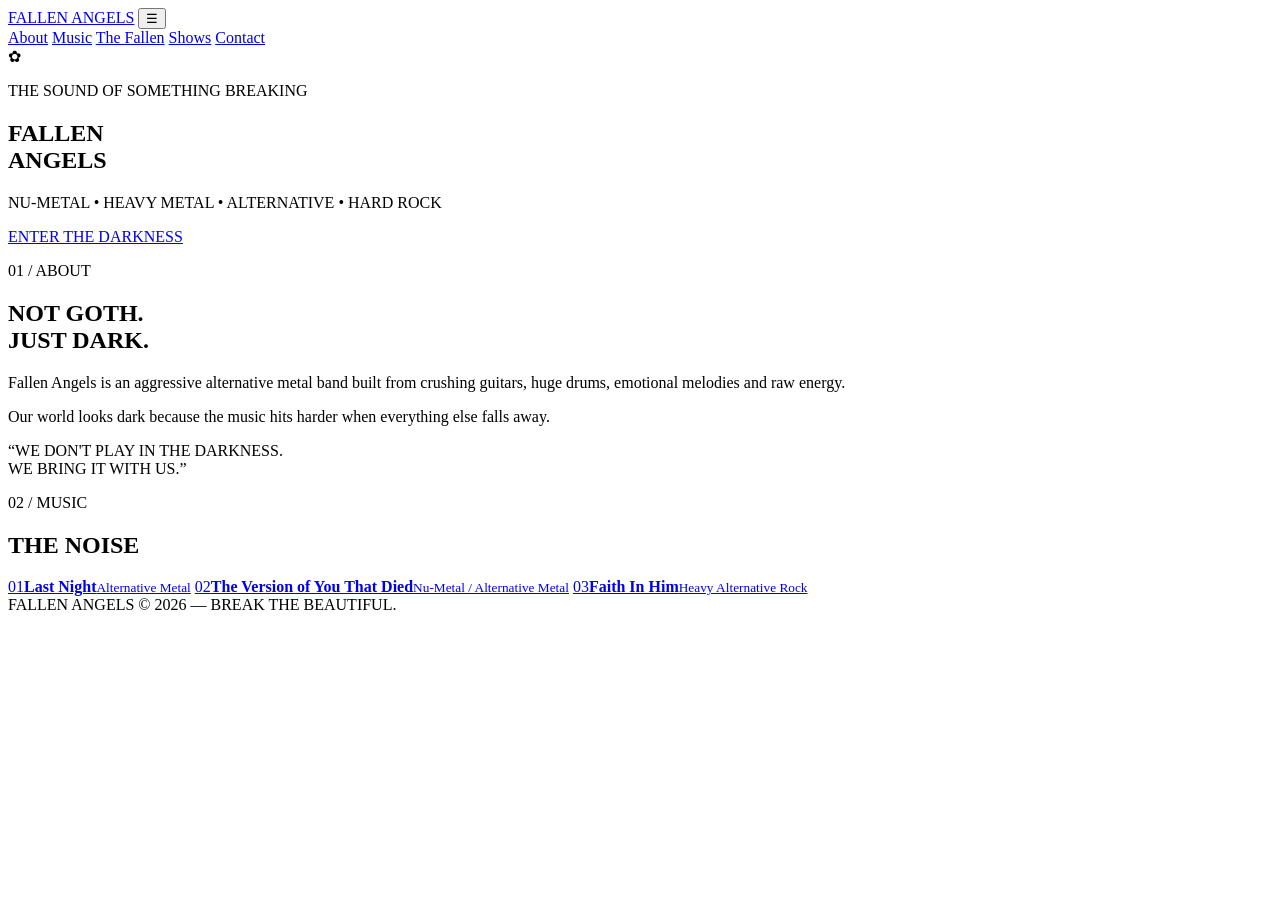
==== index.html @ 7ab11c46 "Add files via upload" ====
<!DOCTYPE html>
<html lang="en">
<head>
  <meta charset="UTF-8">
  <meta name="viewport" content="width=device-width, initial-scale=1.0">
  <meta name="description" content="Fallen Angels — Nu-Metal, Heavy Metal, Alternative Metal and Hard Rock.">
  <title>Fallen Angels | Official</title>
  <link rel="stylesheet" href="css/style.css">
</head>
<body>
  <div id="petals"></div>

  <header class="site-header">
    <a class="logo" href="index.html">FALLEN ANGELS</a>
    <button class="menu-toggle" aria-label="Open menu">☰</button>
    <nav id="nav">
      <a href="#about">About</a>
      <a href="music.html">Music</a>
      <a href="members.html">The Fallen</a>
      <a href="shows.html">Shows</a>
      <a href="contact.html">Contact</a>
    </nav>
  </header>

  <main>
    <section class="hero">
      <div class="hero-flower">✿</div>
      <p class="eyebrow">THE SOUND OF SOMETHING BREAKING</p>
      <h1>FALLEN<br>ANGELS</h1>
      <p class="genres">NU-METAL • HEAVY METAL • ALTERNATIVE • HARD ROCK</p>
      <a class="button" href="#about">ENTER THE DARKNESS</a>
    </section>

    <section id="about" class="section about">
      <p class="section-number">01 / ABOUT</p>
      <h2>NOT GOTH.<br>JUST DARK.</h2>
      <div class="split">
        <p>Fallen Angels is an aggressive alternative metal band built from crushing guitars, huge drums, emotional melodies and raw energy.</p>
        <p>Our world looks dark because the music hits harder when everything else falls away.</p>
      </div>
    </section>

    <section class="section quote">
      <div class="broken-line"></div>
      <p>“WE DON'T PLAY IN THE DARKNESS.<br>WE BRING IT WITH US.”</p>
    </section>

    <section class="section">
      <p class="section-number">02 / MUSIC</p>
      <h2>THE NOISE</h2>
      <div class="track-grid">
        <a class="track" href="music.html"><span>01</span><strong>Last Night</strong><small>Alternative Metal</small></a>
        <a class="track" href="music.html"><span>02</span><strong>The Version of You That Died</strong><small>Nu-Metal / Alternative Metal</small></a>
        <a class="track" href="music.html"><span>03</span><strong>Faith In Him</strong><small>Heavy Alternative Rock</small></a>
      </div>
    </section>
  </main>

  <footer>FALLEN ANGELS © 2026 — BREAK THE BEAUTIFUL.</footer>
  <script src="js/main.js"></script>
</body>
</html>
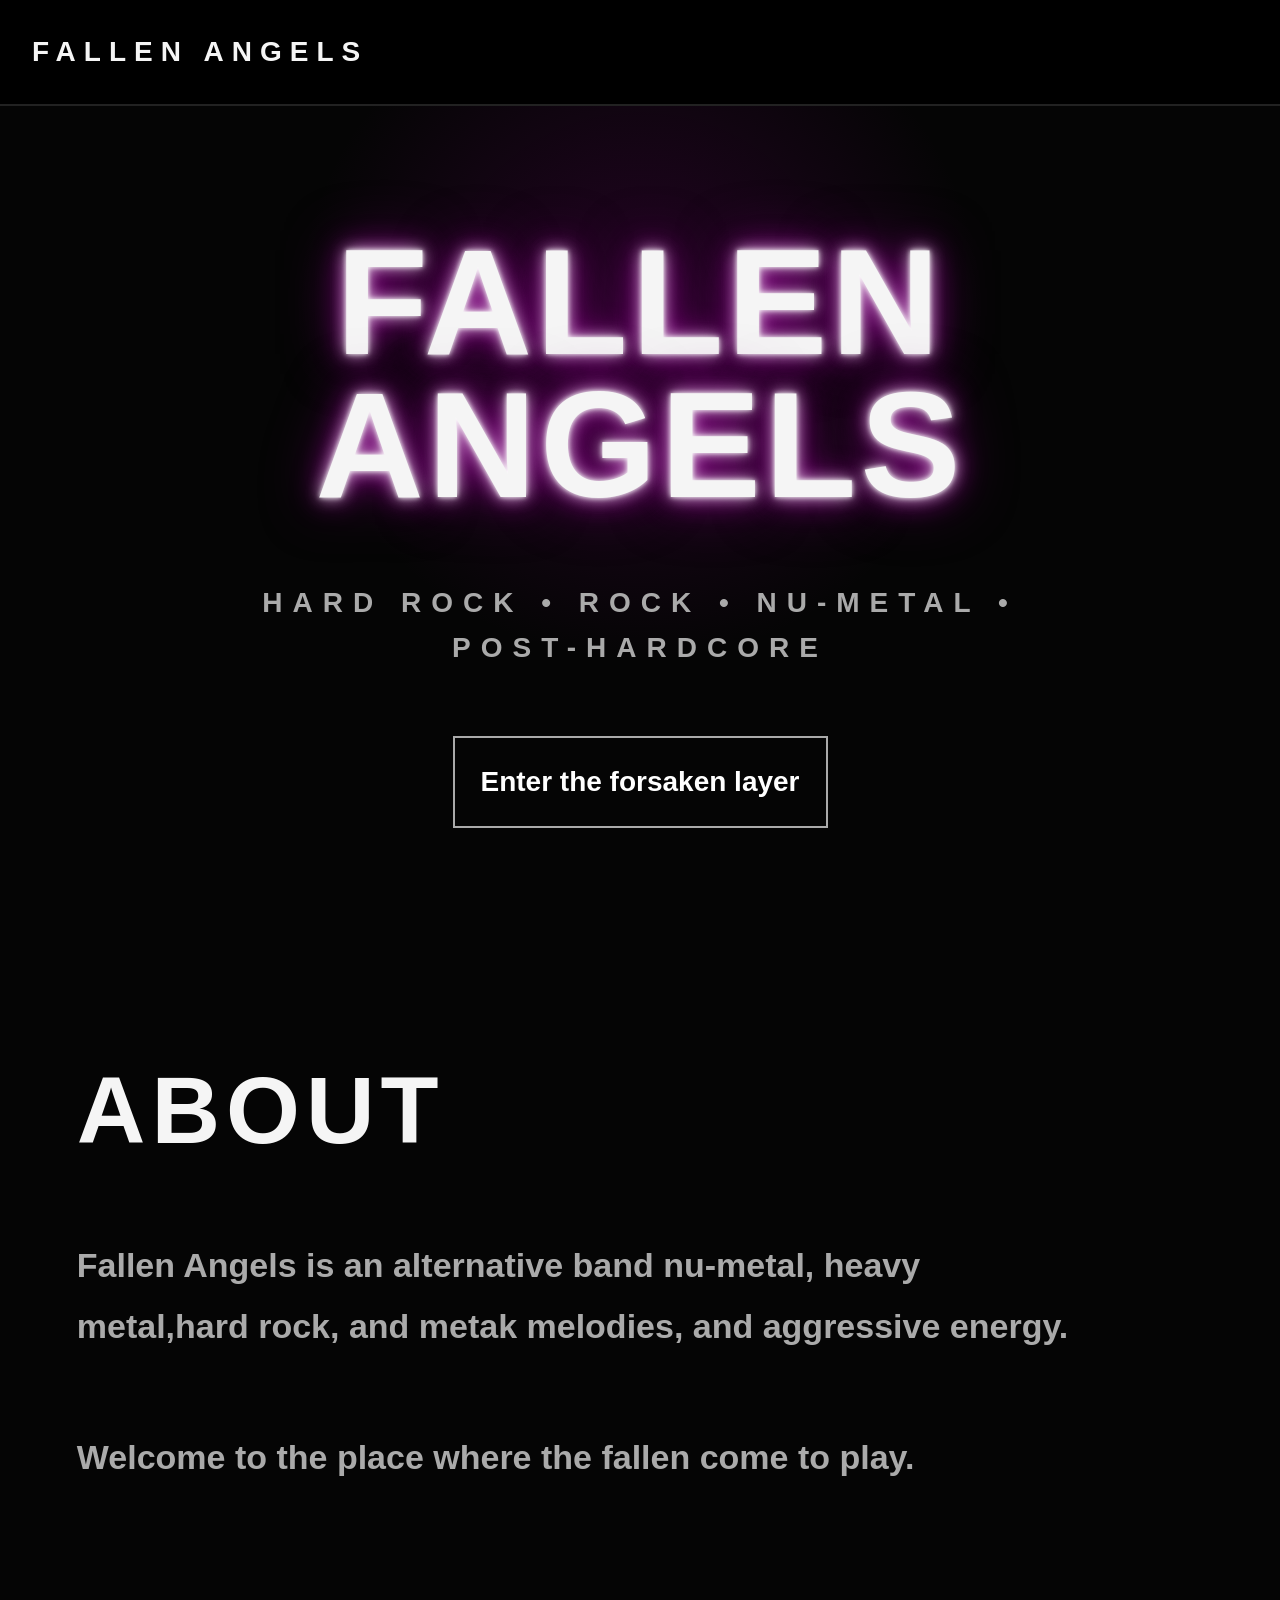
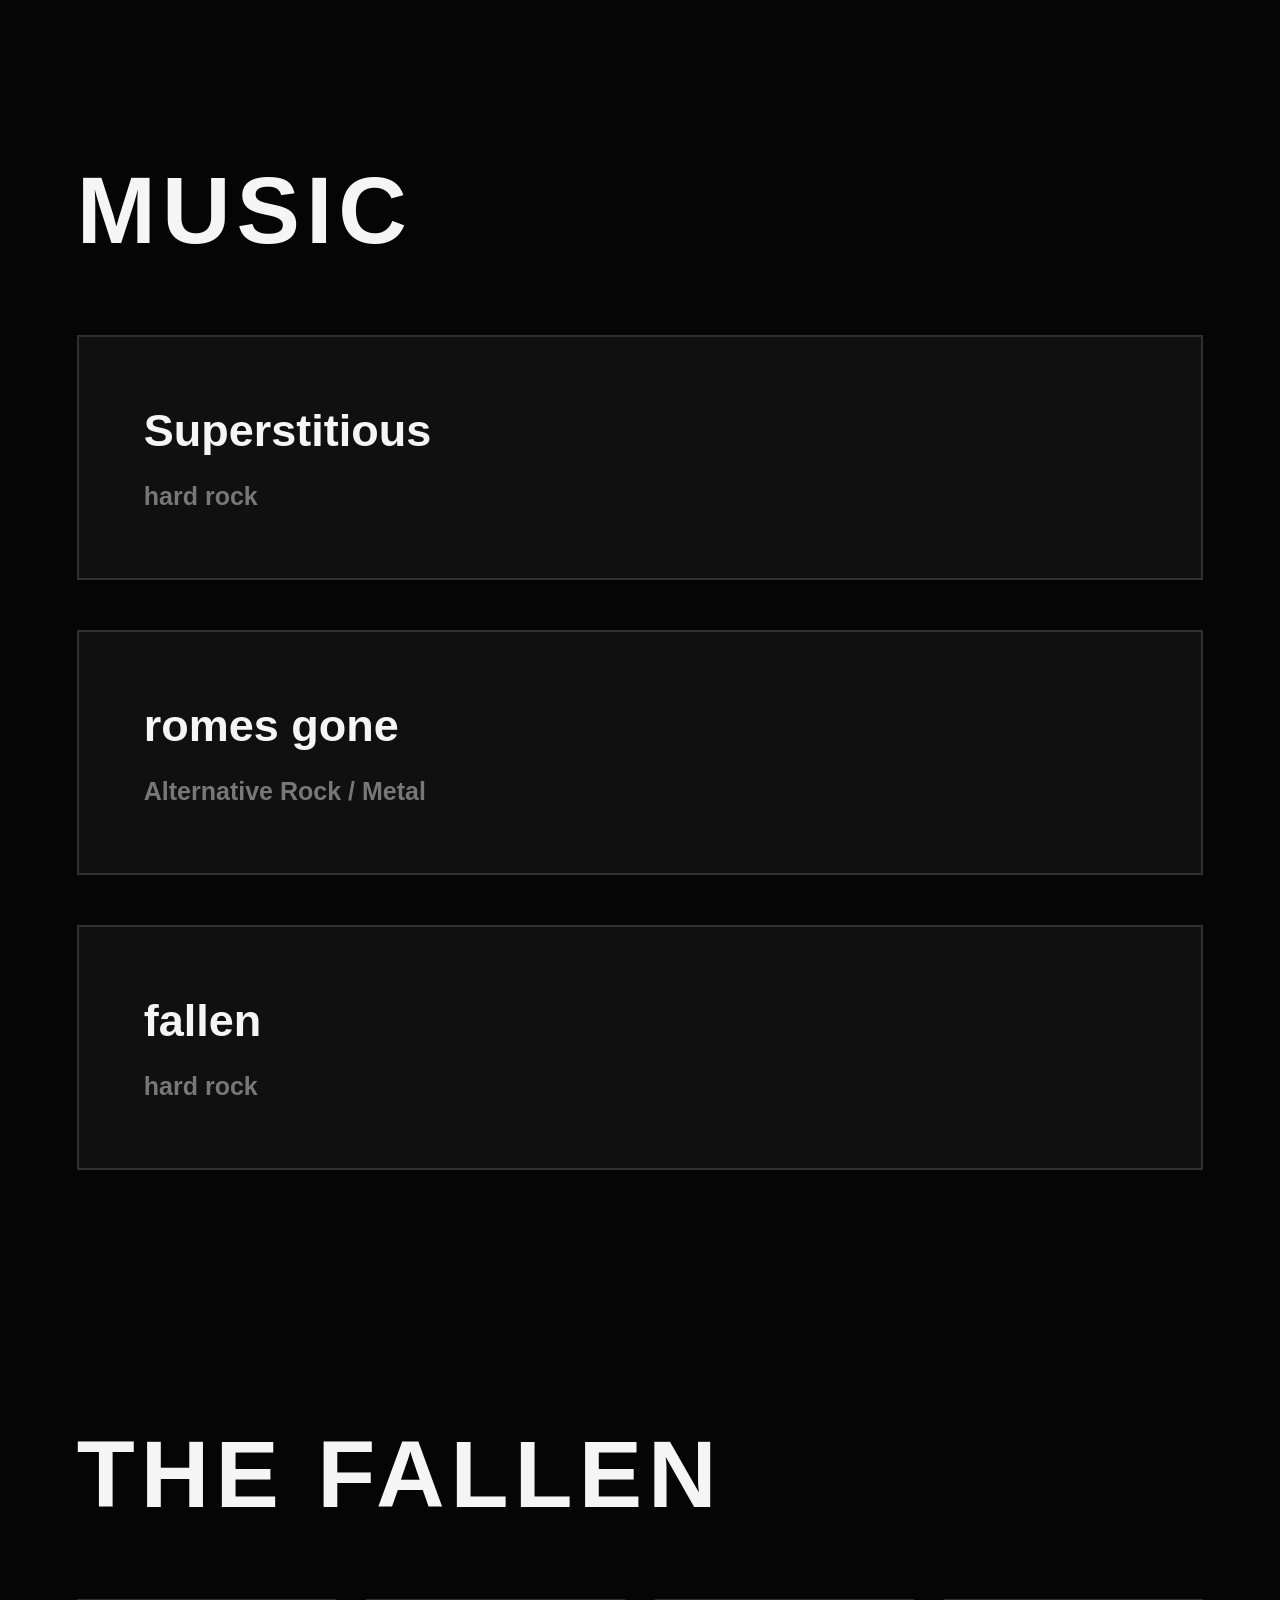
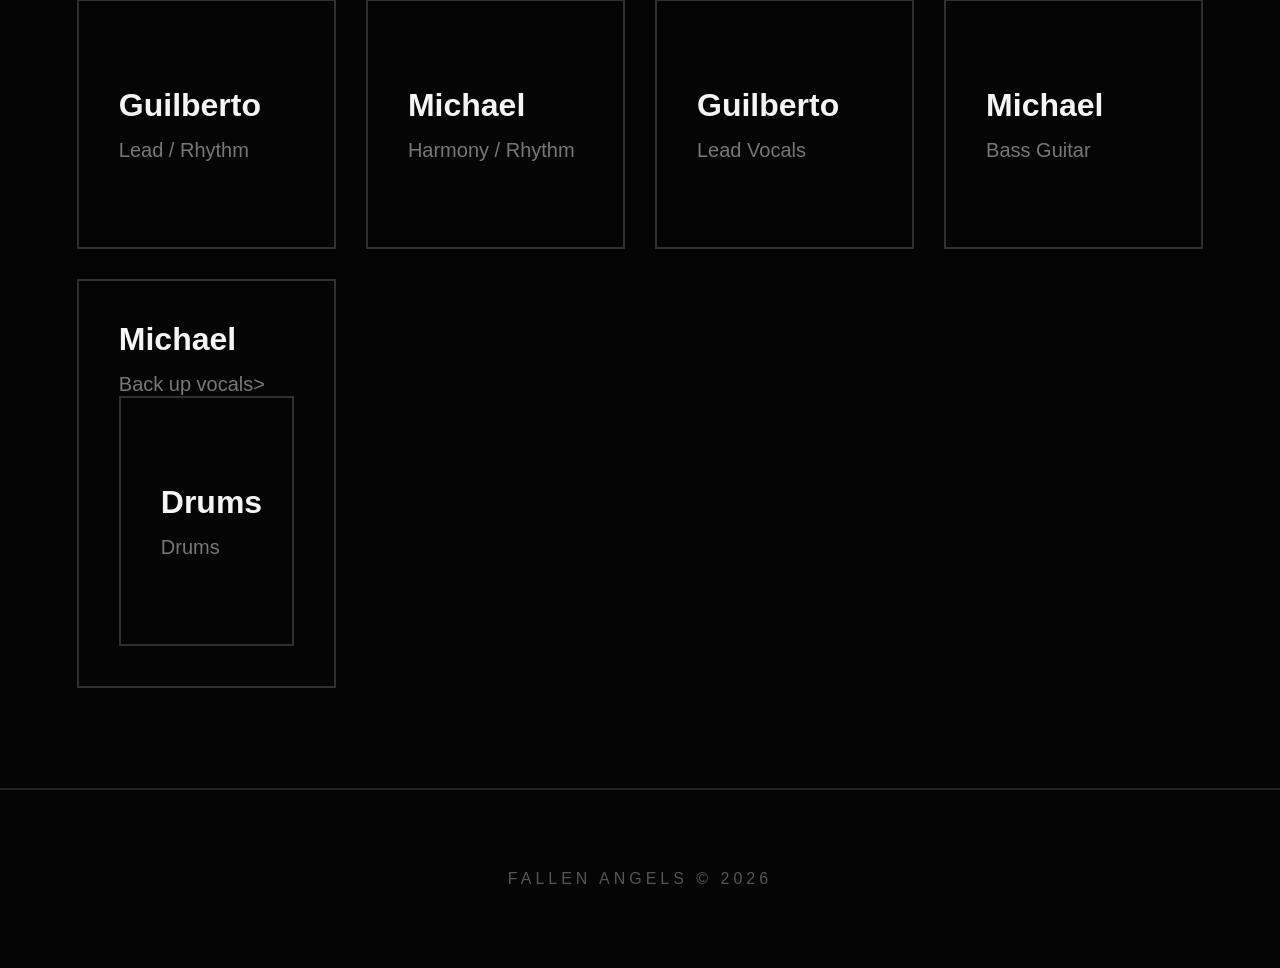
==== commit 3ebc8cdd: "Update index.html" ====
--- a/index.html
+++ b/index.html
@@ -1,62 +1,530 @@
 <!DOCTYPE html>
 <html lang="en">
 <head>
-  <meta charset="UTF-8">
-  <meta name="viewport" content="width=device-width, initial-scale=1.0">
-  <meta name="description" content="Fallen Angels — Nu-Metal, Heavy Metal, Alternative Metal and Hard Rock.">
-  <title>Fallen Angels | Official</title>
-  <link rel="stylesheet" href="css/style.css">
+<meta charset="UTF-8">
+<meta name="viewport" content="width=device-width, initial-scale=1.0">
+
+<title>Fallen Angels</title>
+
+<style>
+
+* {
+    margin: 0;
+    padding: 0;
+    box-sizing: border-box;
+}
+
+html {
+    scroll-behavior: smooth;
+}
+
+body {
+    background: #050505;
+    color: #f5f5f5;
+    font-family: Arial, Helvetica, sans-serif;
+}
+
+/* =========================
+   HEADER
+========================= */
+
+header {
+    position: sticky;
+    top: 0;
+    z-index: 100;
+
+    height: 106px;
+
+    display: flex;
+    align-items: center;
+
+    padding: 0 32px;
+
+    background: #000;
+
+    border-bottom: 2px solid #222;
+}
+
+.logo {
+    font-size: 28px;
+    font-weight: 900;
+
+    letter-spacing: 8px;
+}
+
+/* =========================
+   HERO
+========================= */
+
+.hero {
+    min-height: 850px;
+
+    display: flex;
+    flex-direction: column;
+
+    justify-content: flex-start;
+    align-items: center;
+
+    text-align: center;
+
+    padding: 125px 25px 100px;
+
+    background:
+        radial-gradient(
+            ellipse at center 25%,
+            rgba(130, 0, 130, 0.25),
+            rgba(5, 5, 5, 0) 38%
+        );
+}
+
+.hero-title {
+    font-size: clamp(65px, 15vw, 150px);
+
+    line-height: 0.95;
+
+    font-weight: 900;
+
+    letter-spacing: 4px;
+
+    text-transform: uppercase;
+
+    color: #f5f5f5;
+
+    text-shadow:
+        0 0 5px #fff,
+        0 0 15px rgba(255,255,255,.8),
+        0 0 30px rgba(180,0,180,.8),
+        0 0 60px rgba(130,0,130,.7);
+
+    max-width: 900px;
+}
+
+.hero-subtitle {
+    margin-top: 65px;
+
+    max-width: 800px;
+
+    font-size: clamp(18px, 4vw, 28px);
+
+    font-weight: 600;
+
+    letter-spacing: 10px;
+
+    line-height: 1.6;
+
+    color: #aaa;
+
+    text-transform: uppercase;
+}
+
+.hero-button {
+    margin-top: 65px;
+
+    display: inline-flex;
+
+    align-items: center;
+    justify-content: center;
+
+    width: 375px;
+    max-width: 90vw;
+
+    height: 92px;
+
+    border: 2px solid #aaa;
+
+    color: white;
+
+    text-decoration: none;
+
+    font-size: 28px;
+
+    font-weight: 700;
+
+    transition: .3s ease;
+}
+
+.hero-button:hover {
+    background: #fff;
+    color: #000;
+
+    box-shadow:
+        0 0 20px white,
+        0 0 50px rgba(150,0,150,.7);
+}
+
+/* =========================
+   SECTIONS
+========================= */
+
+section {
+    padding: 100px 6%;
+}
+
+.section-title {
+    font-size: clamp(55px, 11vw, 95px);
+
+    font-weight: 900;
+
+    letter-spacing: 6px;
+
+    margin-bottom: 70px;
+
+    text-transform: uppercase;
+}
+
+/* =========================
+   ABOUT
+========================= */
+
+.about {
+    min-height: 700px;
+}
+
+.about-text {
+    max-width: 1000px;
+
+    font-size: clamp(23px, 4vw, 34px);
+
+    line-height: 1.8;
+
+    font-weight: 600;
+
+    color: #aaa;
+}
+
+.about-text p + p {
+    margin-top: 70px;
+}
+
+/* =========================
+   MUSIC
+========================= */
+
+.music {
+    min-height: 800px;
+}
+
+.song {
+    width: 100%;
+
+    min-height: 245px;
+
+    margin-bottom: 50px;
+
+    padding: 65px;
+
+    border: 2px solid #303030;
+
+    background: #101010;
+
+    display: flex;
+    flex-direction: column;
+    justify-content: center;
+
+    transition: .3s ease;
+}
+
+.song:hover {
+    border-color: #aaa;
+
+    background: #151515;
+
+    transform: translateY(-3px);
+}
+
+.song h3 {
+    font-size: clamp(28px, 5vw, 45px);
+
+    font-weight: 800;
+
+    margin-bottom: 25px;
+}
+
+.song p {
+    font-size: 25px;
+
+    font-weight: 600;
+
+    color: #777;
+}
+
+/* =========================
+   MEMBERS
+========================= */
+
+.members {
+    display: grid;
+
+    grid-template-columns:
+        repeat(auto-fit, minmax(250px, 1fr));
+
+    gap: 30px;
+}
+
+.member {
+    min-height: 250px;
+
+    border: 2px solid #303030;
+
+    padding: 40px;
+
+    display: flex;
+    flex-direction: column;
+
+    justify-content: center;
+}
+
+.member h3 {
+    font-size: 32px;
+
+    margin-bottom: 15px;
+}
+
+.member p {
+    color: #777;
+
+    font-size: 20px;
+}
+
+/* =========================
+   FOOTER
+========================= */
+
+footer {
+    border-top: 2px solid #222;
+
+    padding: 80px 30px;
+
+    text-align: center;
+
+    color: #555;
+
+    letter-spacing: 4px;
+}
+
+/* =========================
+   MOBILE
+========================= */
+
+@media (max-width: 600px) {
+
+    header {
+        height: 105px;
+
+        padding: 0 28px;
+    }
+
+    .logo {
+        font-size: 27px;
+        letter-spacing: 7px;
+    }
+
+    .hero {
+        min-height: 850px;
+
+        padding-top: 125px;
+    }
+
+    .hero-title {
+        font-size: 78px;
+
+        letter-spacing: 3px;
+    }
+
+    .hero-subtitle {
+        margin-top: 60px;
+
+        font-size: 18px;
+
+        letter-spacing: 7px;
+
+        line-height: 1.9;
+    }
+
+    .hero-button {
+        margin-top: 60px;
+
+        height: 92px;
+
+        font-size: 25px;
+    }
+
+    section {
+        padding: 80px 43px;
+    }
+
+    .section-title {
+        margin-bottom: 65px;
+    }
+
+    .about {
+        min-height: 800px;
+    }
+
+    .about-text {
+        font-size: 23px;
+
+        line-height: 1.75;
+    }
+
+    .about-text p + p {
+        margin-top: 65px;
+    }
+
+    .song {
+        min-height: 245px;
+
+        padding: 45px 65px;
+
+        margin-bottom: 50px;
+    }
+
+    .song h3 {
+        font-size: 30px;
+    }
+
+    .song p {
+        font-size: 23px;
+    }
+
+}
+
+</style>
 </head>
+
 <body>
-  <div id="petals"></div>
-
-  <header class="site-header">
-    <a class="logo" href="index.html">FALLEN ANGELS</a>
-    <button class="menu-toggle" aria-label="Open menu">☰</button>
-    <nav id="nav">
-      <a href="#about">About</a>
-      <a href="music.html">Music</a>
-      <a href="members.html">The Fallen</a>
-      <a href="shows.html">Shows</a>
-      <a href="contact.html">Contact</a>
-    </nav>
-  </header>
-
-  <main>
-    <section class="hero">
-      <div class="hero-flower">✿</div>
-      <p class="eyebrow">THE SOUND OF SOMETHING BREAKING</p>
-      <h1>FALLEN<br>ANGELS</h1>
-      <p class="genres">NU-METAL • HEAVY METAL • ALTERNATIVE • HARD ROCK</p>
-      <a class="button" href="#about">ENTER THE DARKNESS</a>
-    </section>
-
-    <section id="about" class="section about">
-      <p class="section-number">01 / ABOUT</p>
-      <h2>NOT GOTH.<br>JUST DARK.</h2>
-      <div class="split">
-        <p>Fallen Angels is an aggressive alternative metal band built from crushing guitars, huge drums, emotional melodies and raw energy.</p>
-        <p>Our world looks dark because the music hits harder when everything else falls away.</p>
-      </div>
-    </section>
-
-    <section class="section quote">
-      <div class="broken-line"></div>
-      <p>“WE DON'T PLAY IN THE DARKNESS.<br>WE BRING IT WITH US.”</p>
-    </section>
-
-    <section class="section">
-      <p class="section-number">02 / MUSIC</p>
-      <h2>THE NOISE</h2>
-      <div class="track-grid">
-        <a class="track" href="music.html"><span>01</span><strong>Last Night</strong><small>Alternative Metal</small></a>
-        <a class="track" href="music.html"><span>02</span><strong>The Version of You That Died</strong><small>Nu-Metal / Alternative Metal</small></a>
-        <a class="track" href="music.html"><span>03</span><strong>Faith In Him</strong><small>Heavy Alternative Rock</small></a>
-      </div>
-    </section>
-  </main>
-
-  <footer>FALLEN ANGELS © 2026 — BREAK THE BEAUTIFUL.</footer>
-  <script src="js/main.js"></script>
+
+<!-- HEADER -->
+
+<header>
+    <div class="logo">
+        FALLEN ANGELS
+    </div>
+</header>
+
+
+<!-- HERO -->
+
+<section class="hero">
+
+    <h1 class="hero-title">
+        FALLEN<br>
+        ANGELS
+    </h1>
+
+    <div class="hero-subtitle">
+        hard rock • rock • nu-metal •<br>
+        post-hardcore
+    </div>
+
+    <a href="#about" class="hero-button">
+        Enter the forsaken layer
+    </a>
+
+</section>
+
+
+<!-- ABOUT -->
+
+<section class="about" id="about">
+
+    <h2 class="section-title">
+        ABOUT
+    </h2>
+
+    <div class="about-text">
+
+        <p>
+            Fallen Angels is an alternative band
+            nu-metal, heavy metal,hard rock, and metak
+            melodies, and aggressive energy.
+        </p>
+
+        <p>
+            Welcome to the place where the fallen come
+            to play.
+        </p>
+
+    </div>
+
+</section>
+
+
+<!-- MUSIC -->
+
+<section class="music" id="music">
+
+    <h2 class="section-title">
+        MUSIC
+    </h2>
+
+    <div class="song">
+        <h3>Superstitious</h3>
+        <p>hard rock</p>
+    </div>
+
+    <div class="song">
+        <h3>romes gone</h3>
+        <p>Alternative Rock / Metal</p>
+    </div>
+
+    <div class="song">
+        <h3>fallen</h3>
+        <p>hard rock</p>
+    </div>
+
+</section>
+
+
+<!-- MEMBERS -->
+
+<section id="members">
+
+    <h2 class="section-title">
+        THE FALLEN
+    </h2>
+
+    <div class="members">
+
+        <div class="member">
+            <h3>Guilberto</h3>
+            <p>Lead / Rhythm</p>
+        </div>
+
+        <div class="member">
+            <h3>Michael</h3>
+            <p>Harmony / Rhythm</p>
+        </div>
+
+        <div class="member">
+            <h3>Guilberto</h3>
+            <p>Lead Vocals</p>
+        </div>
+
+        <div class="member">
+            <h3>Michael</h3>
+            <p>Bass Guitar</p>
+        </div>
+        
+        <div class="member">
+          <h3>Michael</h3>
+          <p>Back up vocals>
+
+        <div class="member">
+            <h3>Drums</h3>
+            <p>Drums</p>
+        </div>
+
+    </div>
+
+</section>
+
+
+<!-- FOOTER -->
+
+<footer>
+    FALLEN ANGELS © 2026
+</footer>
+
 </body>
-</html>
+</html>
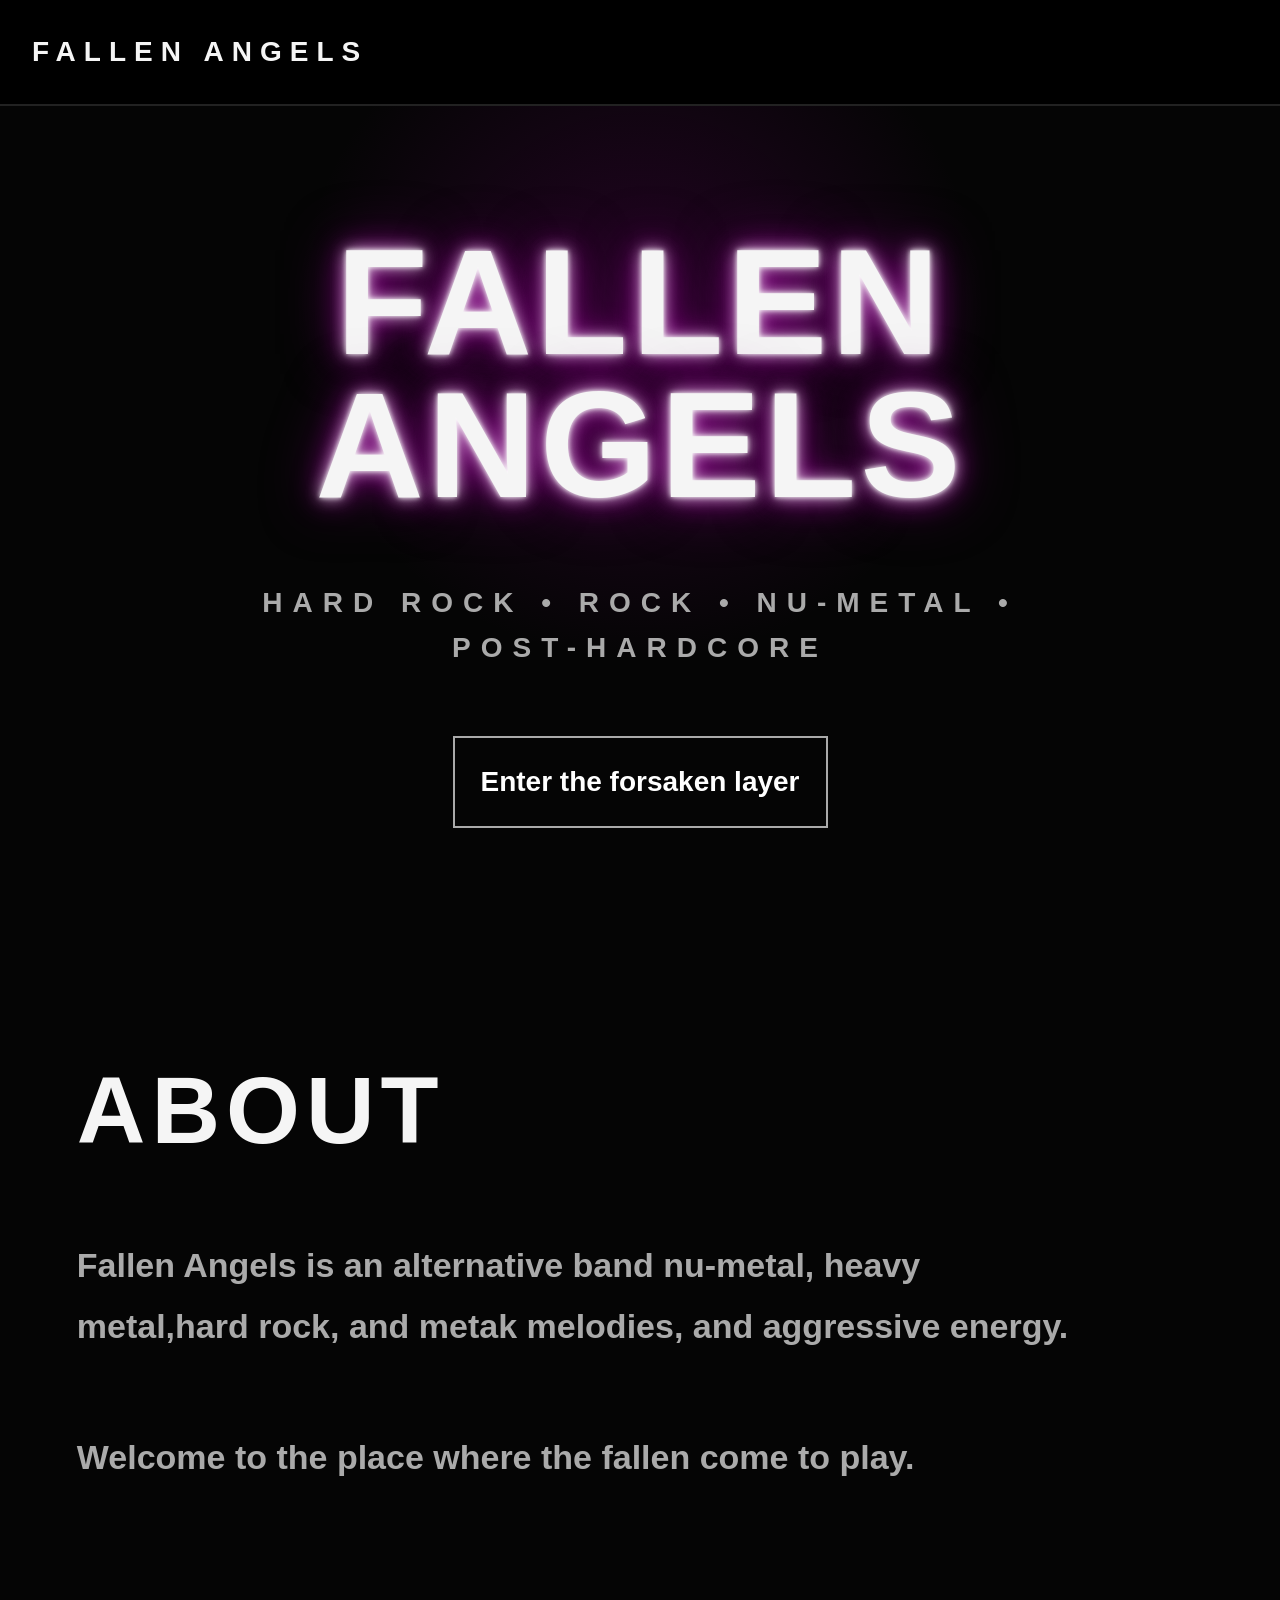
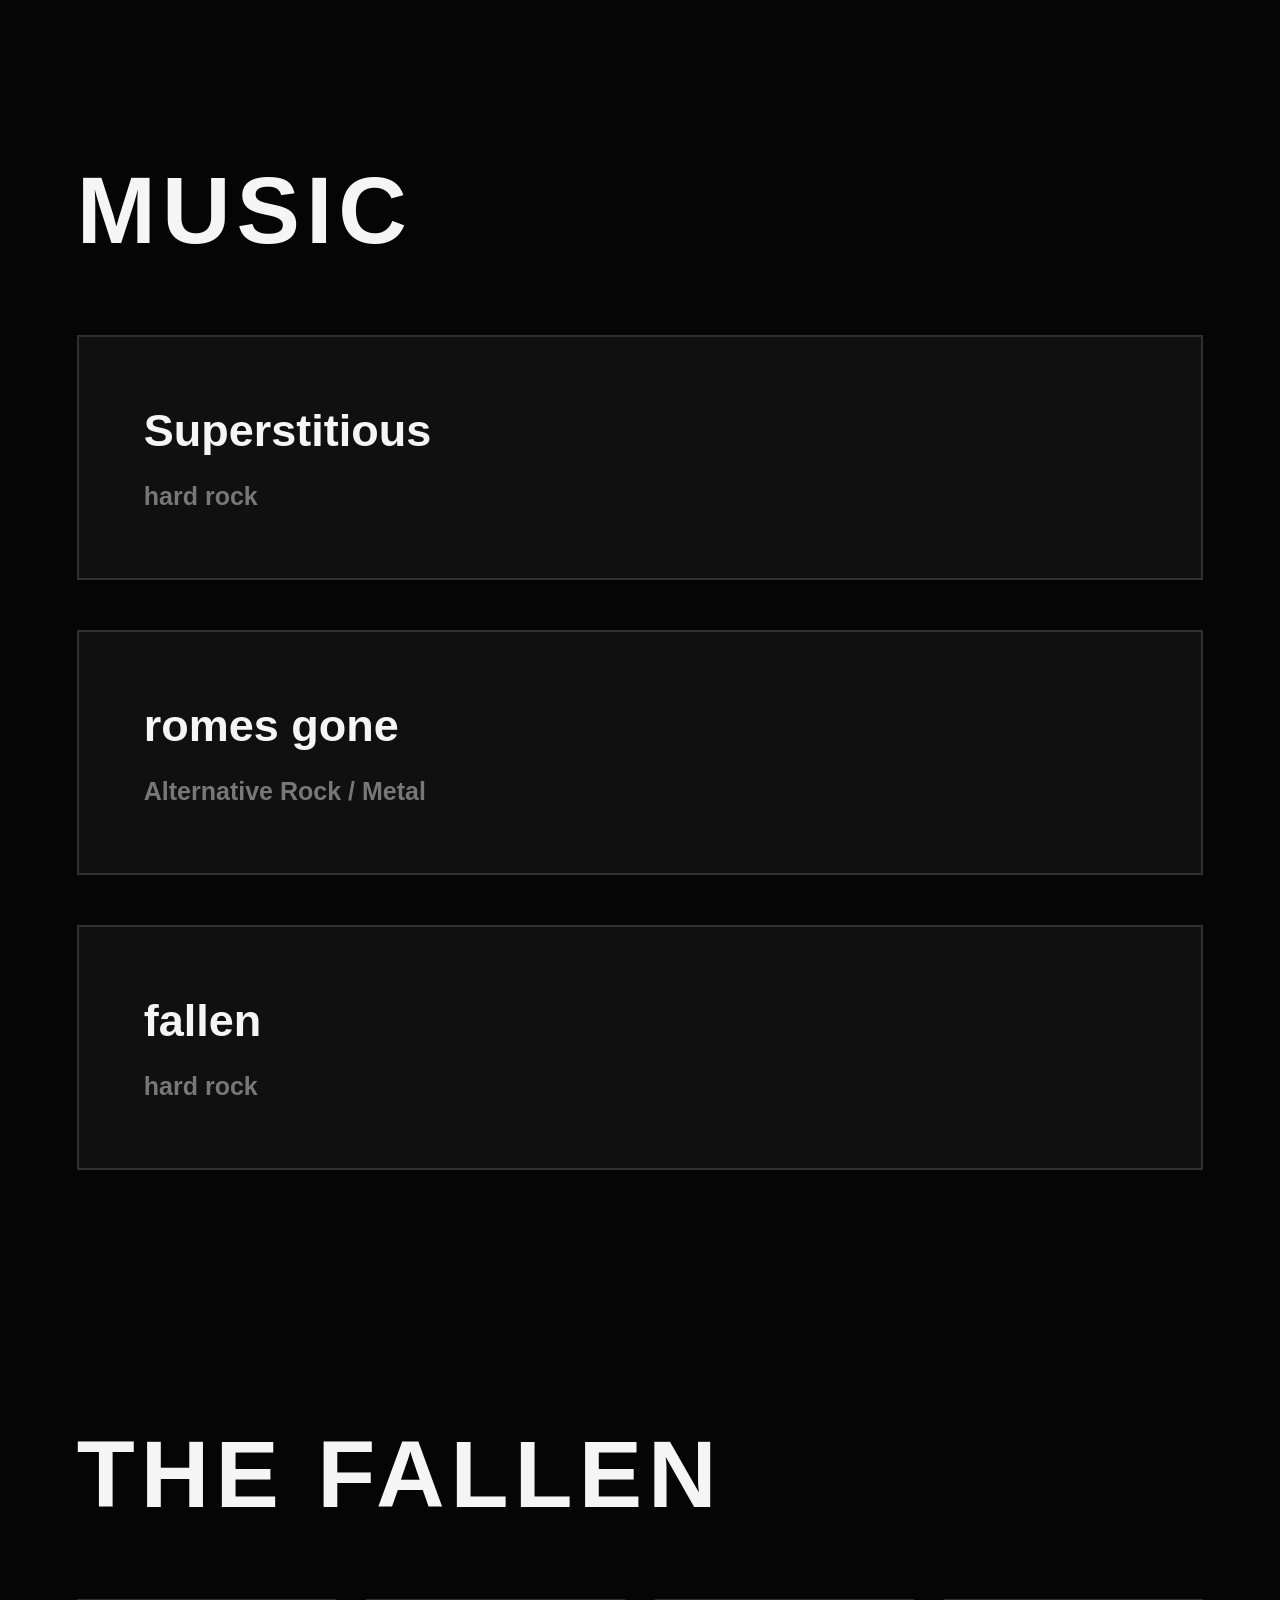
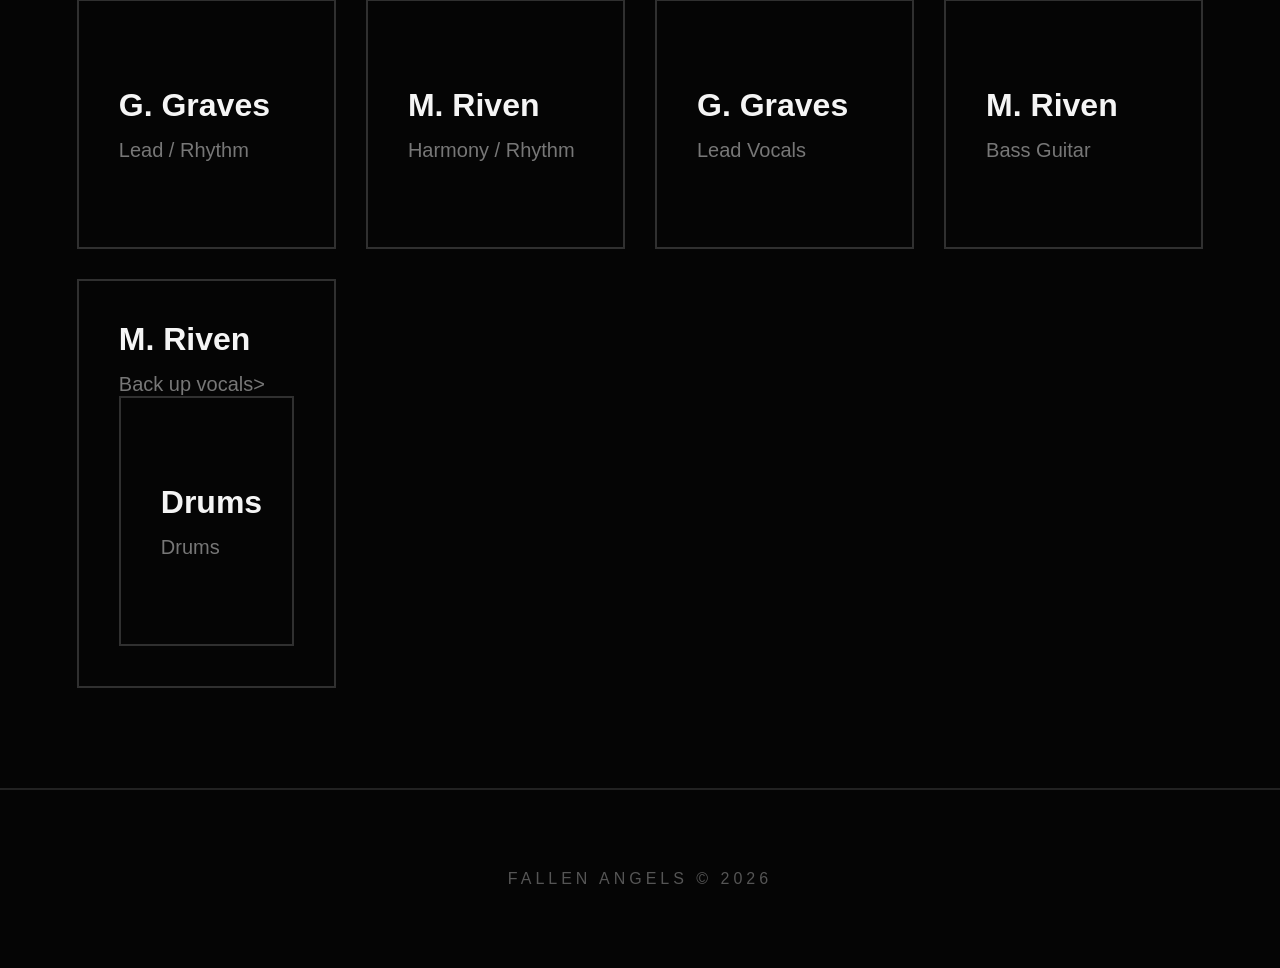
==== commit 6baca537: "Update member names in index.html" ====
--- a/index.html
+++ b/index.html
@@ -487,27 +487,27 @@
     <div class="members">
 
         <div class="member">
-            <h3>Guilberto</h3>
+            <h3>G. Graves</h3>
             <p>Lead / Rhythm</p>
         </div>
 
         <div class="member">
-            <h3>Michael</h3>
+            <h3>M. Riven</h3>
             <p>Harmony / Rhythm</p>
         </div>
 
         <div class="member">
-            <h3>Guilberto</h3>
+            <h3>G. Graves</h3>
             <p>Lead Vocals</p>
         </div>
 
         <div class="member">
-            <h3>Michael</h3>
+            <h3>M. Riven</h3>
             <p>Bass Guitar</p>
         </div>
         
         <div class="member">
-          <h3>Michael</h3>
+          <h3>M. Riven</h3>
           <p>Back up vocals>
 
         <div class="member">
@@ -527,4 +527,4 @@
 </footer>
 
 </body>
-</html>+</html>
